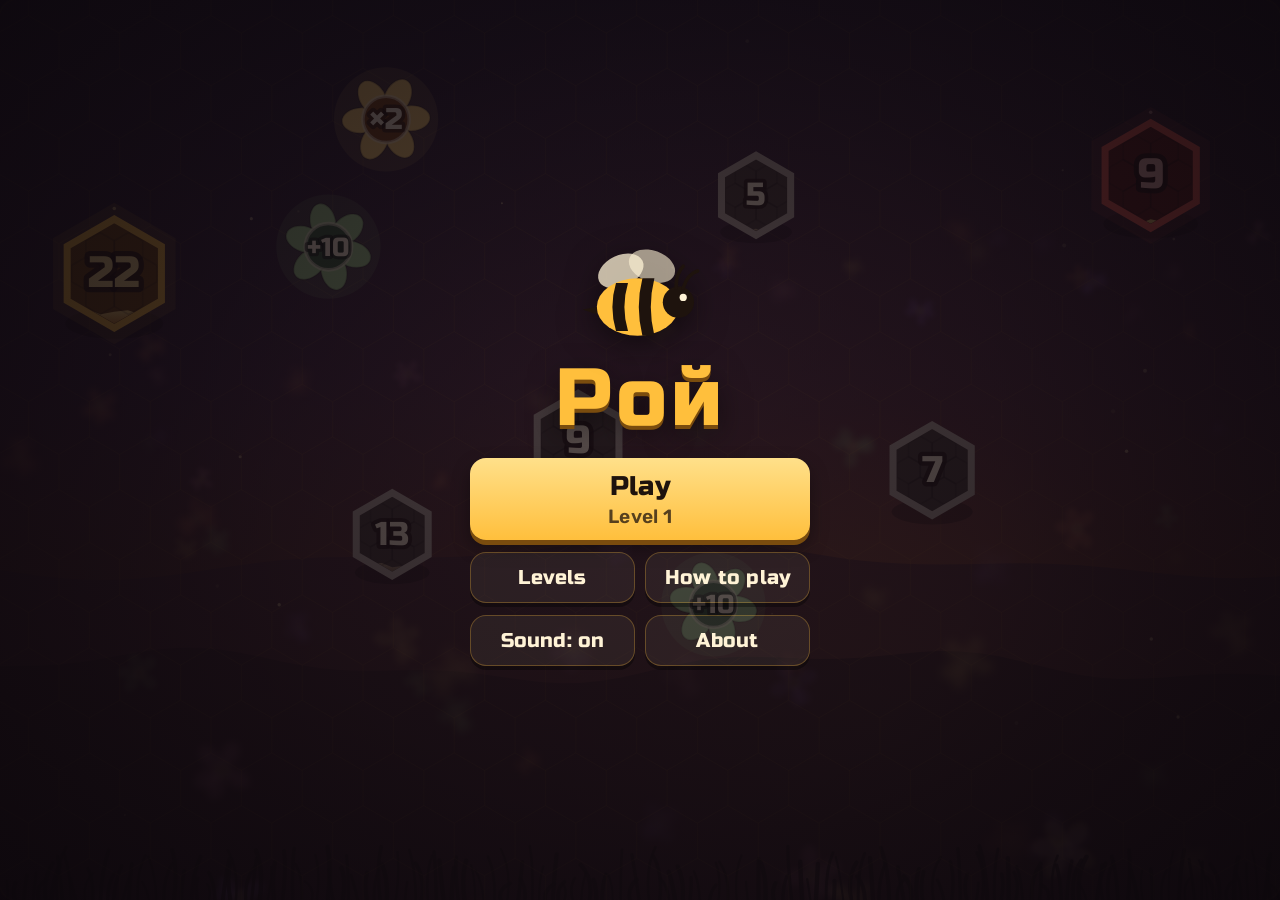
==== roy/index.html @ c1d27fa6 "Add Рой: installable offline web game in /roy Co-Authored-By: Claude Opus 5.5 <noreply@anthropic.com" ====
<!doctype html>
<html lang="ru">
<head>
<meta charset="utf-8">
<meta name="viewport" content="width=device-width, initial-scale=1, maximum-scale=1, user-scalable=no, viewport-fit=cover">
<meta name="theme-color" content="#1b1120">
<meta name="format-detection" content="telephone=no">
<link rel="manifest" href="manifest.webmanifest">
<link rel="icon" type="image/png" sizes="192x192" href="icons/icon-192.png">
<link rel="apple-touch-icon" href="icons/apple-touch-icon.png">
<meta name="apple-mobile-web-app-capable" content="yes">
<meta name="mobile-web-app-capable" content="yes">
<meta name="apple-mobile-web-app-status-bar-style" content="black-translucent">
<meta name="apple-mobile-web-app-title" content="Рой">
<title>Рой</title>
<style>
@font-face{font-family:'Rubik';font-style:normal;font-weight:300 900;font-display:swap;src:url(fonts/Rubik-cyrillic.woff2) format('woff2');unicode-range:U+0301, U+0400-045F, U+0490-0491, U+04B0-04B1, U+2116;}
@font-face{font-family:'Rubik';font-style:normal;font-weight:300 900;font-display:swap;src:url(fonts/Rubik-latin-ext.woff2) format('woff2');unicode-range:U+0100-02BA, U+02BD-02C5, U+02C7-02CC, U+02CE-02D7, U+02DD-02FF, U+0304, U+0308, U+0329, U+1D00-1DBF, U+1E00-1E9F, U+1EF2-1EFF, U+2020, U+20A0-20AB, U+20AD-20C4, U+2113, U+2C60-2C7F, U+A720-A7FF;}
@font-face{font-family:'Rubik';font-style:normal;font-weight:300 900;font-display:swap;src:url(fonts/Rubik-latin.woff2) format('woff2');unicode-range:U+0000-00FF, U+0131, U+0152-0153, U+02BB-02BC, U+02C6, U+02DA, U+02DC, U+0304, U+0308, U+0329, U+2000-206F, U+20AC, U+2122, U+2191, U+2193, U+2212, U+2215, U+FEFF, U+FFFD;}
@font-face{font-family:'Russo One';font-style:normal;font-weight:400;font-display:swap;src:url(fonts/RussoOne-cyrillic.woff2) format('woff2');unicode-range:U+0301, U+0400-045F, U+0490-0491, U+04B0-04B1, U+2116;}
@font-face{font-family:'Russo One';font-style:normal;font-weight:400;font-display:swap;src:url(fonts/RussoOne-latin-ext.woff2) format('woff2');unicode-range:U+0100-02BA, U+02BD-02C5, U+02C7-02CC, U+02CE-02D7, U+02DD-02FF, U+0304, U+0308, U+0329, U+1D00-1DBF, U+1E00-1E9F, U+1EF2-1EFF, U+2020, U+20A0-20AB, U+20AD-20C4, U+2113, U+2C60-2C7F, U+A720-A7FF;}
@font-face{font-family:'Russo One';font-style:normal;font-weight:400;font-display:swap;src:url(fonts/RussoOne-latin.woff2) format('woff2');unicode-range:U+0000-00FF, U+0131, U+0152-0153, U+02BB-02BC, U+02C6, U+02DA, U+02DC, U+0304, U+0308, U+0329, U+2000-206F, U+20AC, U+2122, U+2191, U+2193, U+2212, U+2215, U+FEFF, U+FFFD;}
:root{
  color-scheme:dark;
  --bg:#1b1120; --bg2:#2a1824; --warm:#4a2a18;
  --amber:#ffbf3c; --amber-hi:#ffe08a; --amber-deep:#7a4c0e;
  --coral:#ff5f4f; --coral-deep:#6a1d18;
  --violet:#b27dff; --grey:#b9ad9f;
  --sage:#9fd08a; --sage-deep:#2f5a33;
  --cream:#fff3d6; --ink:#1e130d;
  --panel:rgba(32,19,16,.9); --panel-line:rgba(255,191,60,.28);
  --font-display:"Russo One","Arial Black",Impact,sans-serif;
  --font-body:Rubik,"Trebuchet MS","Segoe UI",Roboto,sans-serif;
  --sat:env(safe-area-inset-top,0px); --sab:env(safe-area-inset-bottom,0px);
  --sal:max(16px,env(safe-area-inset-left,0px)); --sar:max(16px,env(safe-area-inset-right,0px));
  --ui:clamp(13px,1.1vmin + 9px,19px);
}
*{box-sizing:border-box}
html,body{height:100%;margin:0;padding:0;overflow:hidden;background:var(--bg);overscroll-behavior:none}
body{position:fixed;inset:0;touch-action:none;user-select:none;-webkit-user-select:none;-webkit-touch-callout:none;-webkit-tap-highlight-color:transparent;
  font-family:var(--font-body);font-size:var(--ui);color:var(--cream)}
button{font:inherit;color:inherit;-webkit-tap-highlight-color:transparent;touch-action:manipulation}
#cv{position:fixed;inset:0;width:100%;height:100%;display:block;touch-action:none}
.hide{display:none!important}

/* HUD */
#hud{position:fixed;top:0;left:0;right:0;z-index:3;display:flex;align-items:center;gap:12px;pointer-events:none;
  padding:calc(var(--sat) + 8px) var(--sar) 8px var(--sal);background:linear-gradient(to bottom,rgba(18,10,14,.78),rgba(18,10,14,0))}
.ibtn{pointer-events:auto;flex:none;width:clamp(40px,4.5vmin + 22px,52px);height:clamp(40px,4.5vmin + 22px,52px);border-radius:14px;border:1px solid var(--panel-line);background:var(--panel);
  color:var(--amber);display:grid;place-items:center;cursor:pointer;transition:transform .08s}
.ibtn:active{transform:scale(.92)}
.ibtn svg{width:46%;height:46%}
.hinfo{display:flex;flex-direction:column;line-height:1.1;min-width:0}
#hLevel{font-family:var(--font-display);font-size:1.12em;color:var(--amber);white-space:nowrap;text-shadow:0 2px 0 rgba(0,0,0,.4)}
#hTime{font-size:.82em;opacity:.8;white-space:nowrap;font-variant-numeric:tabular-nums}
#hTime.over{color:var(--coral);opacity:.9}
#bar{flex:1;min-width:60px;height:12px;border-radius:7px;overflow:hidden;display:flex;background:rgba(0,0,0,.4);box-shadow:inset 0 0 0 1px rgba(0,0,0,.4)}
#bar i{display:block;height:100%;transition:width .35s ease}
#barP{background:linear-gradient(var(--amber-hi),var(--amber))}
#barH{background:var(--violet)}
#barE{background:var(--coral)}

/* ability bar */
#dock{position:fixed;z-index:3;left:50%;transform:translateX(-50%);bottom:calc(var(--sab) + 8px);width:calc(100% - 24px);display:flex;flex-direction:column;align-items:center;gap:8px;pointer-events:none}
#dockRow{display:flex;align-items:center;justify-content:center;gap:12px;min-height:clamp(58px,6vmin + 30px,74px);width:100%}
/* the send-share button sits at the right; a matching spacer on the left keeps the abilities centred */
#dockRow::before{content:"";flex:none;width:var(--sendW)}
#dockMid{flex:1;min-width:0;display:flex;flex-wrap:wrap;align-items:center;justify-content:center;gap:12px}
#bSend{--sendW:clamp(58px,6vmin + 30px,74px);pointer-events:auto;flex:none;width:var(--sendW);height:var(--sendW);border-radius:50%;cursor:pointer;padding:0;
  border:2px solid var(--amber);background:radial-gradient(circle at 50% 35%,#4a2c14,#24150d);color:var(--cream);
  display:flex;flex-direction:column;align-items:center;justify-content:center;box-shadow:0 4px 12px rgba(0,0,0,.4);transition:transform .08s}
#bSend b{font-family:var(--font-display);font-size:1.15em;line-height:1;color:var(--amber-hi)}
#bSend small{font-size:.6em;margin-top:2px;opacity:.85}
#bSend:active{transform:scale(.92)}
#bSend:focus-visible{outline:3px solid var(--amber-hi);outline-offset:2px}
#dockRow{--sendW:clamp(58px,6vmin + 30px,74px)}
#abbar{display:flex;gap:clamp(10px,2vmin,18px)}
.ab{pointer-events:auto;position:relative;width:clamp(58px,6vmin + 30px,74px);height:clamp(58px,6vmin + 30px,74px);border-radius:50%;border:0;cursor:pointer;padding:0;
  background:radial-gradient(circle,#2d1b12 0 62%,transparent 63%),conic-gradient(var(--amber) calc(var(--p,1) * 1turn),rgba(255,255,255,.12) 0);
  display:flex;flex-direction:column;align-items:center;justify-content:center;transition:transform .08s,filter .2s;box-shadow:0 4px 12px rgba(0,0,0,.4)}
.ab svg{width:40%;height:40%;margin-top:-4px}
.ab b{font-weight:600;font-size:.62em;margin-top:1px;white-space:nowrap}
.ab:active{transform:scale(.92)}
.ab.cool{filter:saturate(.3) brightness(.8)}
.ab.armed{box-shadow:0 0 0 3px var(--amber-hi),0 0 22px rgba(255,191,60,.7);animation:armed .8s ease-in-out infinite alternate}
@keyframes armed{to{transform:scale(1.08)}}
@media (orientation:landscape) and (max-height:560px){
  #dock{left:auto;transform:none;right:var(--sar);top:calc(var(--sat) + 64px);bottom:calc(var(--sab) + 8px);width:clamp(150px,22vw,200px);justify-content:center}
  #dockRow{flex-direction:column;min-height:0;gap:8px;--sendW:54px}
  #dockRow::before{display:none}
  #dockMid{flex:none;flex-direction:column;gap:8px}
  #abbar{flex-direction:column;gap:8px}
  .ab{width:54px;height:54px}
}

#bX2{pointer-events:auto;max-width:240px;line-height:1.15}
#tip{width:min(360px,100%);padding:10px 14px;border-radius:14px;
  background:var(--panel);border:1px solid rgba(159,208,138,.4);text-align:center;line-height:1.35;font-size:.92em;pointer-events:none;transition:opacity .6s}
#tip.fade{opacity:0}
@media (orientation:landscape) and (max-height:560px){ #tip{font-size:.8em;padding:8px 10px} }
#toast{position:fixed;z-index:4;left:50%;top:calc(var(--sat) + 74px);transform:translate(-50%,-8px);padding:8px 14px;border-radius:12px;background:var(--panel);
  border:1px solid var(--panel-line);font-weight:600;opacity:0;pointer-events:none;transition:opacity .2s,transform .2s;white-space:nowrap}
#toast.show{opacity:1;transform:translate(-50%,0)}

/* buttons */
.btn{display:flex;flex-direction:column;align-items:center;justify-content:center;gap:2px;width:100%;min-height:50px;padding:12px 18px;border-radius:16px;border:0;cursor:pointer;
  font-family:var(--font-display);font-size:1.08em;letter-spacing:.01em;background:linear-gradient(var(--amber-hi),var(--amber));color:var(--ink);
  box-shadow:0 5px 0 var(--amber-deep),0 8px 18px rgba(0,0,0,.35);transition:transform .08s,box-shadow .08s}
.btn:active{transform:translateY(3px);box-shadow:0 2px 0 var(--amber-deep),0 4px 10px rgba(0,0,0,.35)}
.btn.sec{background:rgba(255,243,214,.06);color:var(--cream);border:1px solid var(--panel-line);box-shadow:0 4px 0 rgba(0,0,0,.35)}
.btn.sec:active{box-shadow:0 1px 0 rgba(0,0,0,.35)}
.btn.rw{width:auto;min-height:44px;padding:10px 16px;font-size:.92em;background:linear-gradient(#bff0a6,var(--sage));box-shadow:0 4px 0 var(--sage-deep),0 8px 18px rgba(0,0,0,.35)}
.btn small{font-family:var(--font-body);font-size:.7em;font-weight:600;opacity:.75}
.row{display:flex;gap:10px;width:100%}

/* screens */
.scr{position:fixed;inset:0;z-index:10;display:none;align-items:center;justify-content:center;
  padding:calc(var(--sat) + 12px) var(--sar) calc(var(--sab) + 12px) var(--sal)}
.scr.show{display:flex;animation:fadein .25s ease-out}
@keyframes fadein{from{opacity:0}}
.modal{background:rgba(12,6,12,.6)}
.card{width:min(360px,100%);max-height:100%;overflow:auto;padding:24px 20px 20px;border-radius:22px;text-align:center;display:flex;flex-direction:column;gap:12px;align-items:center;
  background:linear-gradient(165deg,#3d2617,#231427 75%);border:1px solid var(--panel-line);box-shadow:0 24px 60px rgba(0,0,0,.55);animation:pop .3s cubic-bezier(.2,1.4,.5,1)}
@keyframes pop{from{transform:scale(.85);opacity:0}}
.card h2{margin:0;font:1.7em/1.1 var(--font-display);color:var(--amber)}
.card.lose h2{color:var(--coral)}
.card p{margin:0;opacity:.85;line-height:1.35}
.badge{font-family:var(--font-display);font-size:.8em;padding:5px 12px;border-radius:99px;background:var(--sage);color:var(--ink)}
#iIcon{width:110px;height:110px}
#iSvg{width:84px;height:84px;color:var(--amber)}
#iSvg svg{width:100%;height:100%}

#sMenu{background:radial-gradient(ellipse at 50% 45%,rgba(24,14,22,.72),rgba(12,7,12,.9))}
.menuwrap{width:min(340px,100%);display:flex;flex-direction:column;align-items:center;gap:12px}
.logo{display:flex;flex-direction:column;align-items:center;margin-bottom:6px}
.logo svg{width:clamp(90px,16vmin,150px);height:auto;animation:bob 2.4s ease-in-out infinite;filter:drop-shadow(0 8px 16px rgba(0,0,0,.5))}
@keyframes bob{50%{transform:translateY(-8px) rotate(-3deg)}}
.logo h1{margin:4px 0 0;font:clamp(48px,9vmin,84px)/1 var(--font-display);color:var(--amber);letter-spacing:.04em;text-shadow:0 4px 0 var(--amber-deep),0 10px 30px rgba(0,0,0,.5)}
.btn.big{min-height:68px;font-size:1.45em}
@media (orientation:landscape) and (max-height:560px){
  .menuwrap{width:min(560px,100%);display:grid;grid-template-columns:1fr 1fr;align-items:center;gap:10px 18px}
  .logo{grid-row:1 / span 3}
  .card{padding:16px;gap:8px}
  .card h2{font-size:1.4em}
}

.panel{flex-direction:column;justify-content:flex-start;background:linear-gradient(rgba(20,12,16,.94),rgba(27,17,32,.97));gap:10px}
.panel header{width:min(560px,100%);display:flex;align-items:center;gap:12px;flex:none}
.panel header h2{margin:0;font:1.4em var(--font-display);color:var(--amber);flex:1}
.scroll{touch-action:pan-y;overflow-y:auto;-webkit-overflow-scrolling:touch;overscroll-behavior:contain;width:min(560px,100%);flex:1;min-height:0;scrollbar-width:thin;scrollbar-color:rgba(255,191,60,.35) transparent}
.scroll::-webkit-scrollbar{width:6px}.scroll::-webkit-scrollbar-thumb{background:rgba(255,191,60,.35);border-radius:3px}
#lvStars{font-family:var(--font-display);color:var(--amber-hi);white-space:nowrap}

.grid{display:grid;grid-template-columns:repeat(4,1fr);gap:6px 4px;padding:6px 6px 60px}
.cell{position:relative;aspect-ratio:1/0.9;border:0;padding:0;cursor:pointer;background:none}
.cell:nth-child(4n+2),.cell:nth-child(4n+4){transform:translateY(50%)}
.cell .hx{position:absolute;inset:0;clip-path:polygon(25% 2%,75% 2%,100% 50%,75% 98%,25% 98%,0 50%);background:linear-gradient(160deg,var(--amber-hi),var(--amber) 55%,#d48c1c);
  display:flex;flex-direction:column;align-items:center;justify-content:center;color:var(--ink);transition:transform .1s}
.cell:active .hx{transform:scale(.92)}
.cell .num{font:clamp(18px,3.4vmin + 6px,28px)/1 var(--font-display)}
.cell .st{display:flex;gap:1px;margin-top:3px}
.cell .st svg{width:clamp(10px,1.6vmin + 4px,15px);height:auto}
.cell.locked .hx{background:linear-gradient(160deg,#4d4038,#2f2622);color:rgba(255,243,214,.35)}
.cell.cur .hx{background:linear-gradient(160deg,#fff4c4,var(--amber-hi) 60%,var(--amber));box-shadow:none;animation:cur 1.2s ease-in-out infinite alternate}
@keyframes cur{to{filter:brightness(1.15)}}

.stars{display:flex;gap:10px;justify-content:center;height:64px;align-items:flex-end}
.stars svg{width:54px;height:54px;transform:scale(0);transition:transform .35s cubic-bezier(.2,1.8,.5,1)}
.stars svg:nth-child(2){width:64px;height:64px}
.stars svg.on{transform:scale(1)}
#wList{list-style:none;margin:0;padding:0;font-size:.9em;text-align:left;display:flex;flex-direction:column;gap:4px}
#wList li{opacity:.55}#wList li.ok{opacity:1}
#wList li::before{content:'✗';display:inline-block;width:1.4em;color:var(--coral)}
#wList li.ok::before{content:'✓';color:var(--sage)}

.hitem{display:flex;gap:12px;align-items:flex-start;padding:10px 4px;border-bottom:1px solid rgba(255,191,60,.12)}
.hitem canvas,.hitem .sv{flex:none;width:52px;height:52px;color:var(--amber)}
.hitem .sv svg{width:100%;height:100%}
.hitem h3{margin:0 0 2px;font:1em var(--font-display);color:var(--amber-hi)}
.hitem p{margin:0;line-height:1.35;opacity:.88;font-size:.92em}
.hsec{font:1.05em var(--font-display);color:var(--amber);margin:16px 4px 2px}
#licText{white-space:pre-wrap;font:12px/1.4 ui-monospace,Consolas,monospace;background:rgba(0,0,0,.3);padding:12px;border-radius:10px;margin:10px 0 40px;opacity:.85;user-select:text;-webkit-user-select:text}
.about p{line-height:1.45}

#curtain{position:fixed;inset:0;z-index:20;pointer-events:none;opacity:0;background:radial-gradient(circle at 50% 50%,#3d2617,#120a10);transition:opacity .22s}
#curtain.on{opacity:1;pointer-events:auto}
@media (prefers-reduced-motion:reduce){*{animation-duration:.01s!important;transition-duration:.01s!important}}
</style>
<script>window.__sdkPromise = Promise.resolve(false);</script>
</head>
<body>
<canvas id="cv"></canvas>

<div id="hud" class="hide">
  <button id="bPause" class="ibtn" type="button" data-i18n-label="paused"><svg viewBox="0 0 24 24" fill="currentColor"><rect x="5" y="4" width="5" height="16" rx="1.5"/><rect x="14" y="4" width="5" height="16" rx="1.5"/></svg></button>
  <div class="hinfo"><div id="hLevel"></div><div id="hTime"></div></div>
  <div id="bar"><i id="barP"></i><i id="barH"></i><i id="barE"></i></div>
</div>

<div id="dock" class="hide">
  <div id="tip" class="hide"></div>
  <div id="dockRow">
  <div id="dockMid">
  <button id="bX2" class="btn rw hide" type="button" data-i18n="rw_x2"></button>
  <div id="abbar">
  <button class="ab" id="ab_honey" type="button"><svg viewBox="0 0 24 24" fill="#ffbf3c"><path d="M12 2c3 4.5 6 8 6 11.5A6 6 0 0 1 6 13.5C6 10 9 6.5 12 2z"/><path d="M9.5 14a2.5 2.5 0 0 0 2.5 2.5" stroke="#fff3d6" stroke-width="1.6" fill="none" stroke-linecap="round"/></svg><b data-i18n="ab_honey"></b></button>
  <button class="ab" id="ab_boost" type="button"><svg viewBox="0 0 24 24" fill="#ffe08a"><path d="M13 2L4 14h6l-1 8 9-12h-6z"/></svg><b data-i18n="ab_boost"></b></button>
  <button class="ab" id="ab_smoke" type="button"><svg viewBox="0 0 24 24" fill="#d8cfc4"><circle cx="8" cy="14" r="5"/><circle cx="15" cy="11" r="6"/><circle cx="17" cy="17" r="4"/></svg><b data-i18n="ab_smoke"></b></button>
  </div>
  </div>
  <button id="bSend" type="button"><b id="bSendPct">50%</b><small data-i18n="send"></small></button>
  </div>
</div>
<div id="toast"></div>

<section id="sMenu" class="scr">
  <div class="menuwrap">
    <div class="logo">
      <svg viewBox="0 0 120 100" aria-hidden="true">
        <ellipse cx="44" cy="30" rx="20" ry="13" fill="#fff3d6" opacity=".75" transform="rotate(-25 44 30)"/>
        <ellipse cx="70" cy="26" rx="20" ry="13" fill="#fff3d6" opacity=".6" transform="rotate(20 70 26)"/>
        <ellipse cx="58" cy="60" rx="34" ry="24" fill="#ffbf3c"/>
        <path d="M40 40 q-6 20 0 40 h10 q-6 -20 0 -40z M62 36 q-6 24 0 48 h10 q-6 -24 0 -48z" fill="#1e130d"/>
        <circle cx="92" cy="56" r="13" fill="#1e130d"/>
        <circle cx="96" cy="52" r="3" fill="#fff3d6"/>
        <path d="M24 60 l-12 2 l12 4z" fill="#1e130d"/>
        <path d="M96 44 q4 -12 12 -14 M90 44 q0 -12 6 -18" stroke="#1e130d" stroke-width="3" fill="none" stroke-linecap="round"/>
      </svg>
      <h1 data-title></h1>
    </div>
    <button id="mPlay" class="btn big" type="button"><span data-i18n="play"></span><small id="mLvl"></small></button>
    <div class="row"><button id="mLevels" class="btn sec" type="button" data-i18n="levels"></button><button id="mHow" class="btn sec" type="button" data-i18n="howto"></button></div>
    <div class="row"><button id="mSound" class="btn sec" type="button"></button><button id="mAbout" class="btn sec" type="button" data-i18n="about"></button></div>
  </div>
</section>

<section id="sLevels" class="scr panel">
  <header><button id="lvBack" class="ibtn" type="button" data-i18n-label="back"><svg viewBox="0 0 24 24" fill="none" stroke="currentColor" stroke-width="3" stroke-linecap="round" stroke-linejoin="round"><path d="M15 5l-7 7 7 7"/></svg></button><h2 data-i18n="levels"></h2><span id="lvStars"></span></header>
  <div id="lvGrid" class="scroll grid"></div>
</section>

<section id="sPause" class="scr modal"><div class="card">
  <h2 data-i18n="paused"></h2>
  <button id="pResume" class="btn" type="button" data-i18n="resume"></button>
  <div class="row"><button id="pRestart" class="btn sec" type="button" data-i18n="restart"></button><button id="pLevels" class="btn sec" type="button" data-i18n="levels"></button></div>
  <div class="row"><button id="pHow" class="btn sec" type="button" data-i18n="howto"></button><button id="pSound" class="btn sec" type="button"></button></div>
</div></section>

<section id="sWin" class="scr modal"><div class="card">
  <h2 data-i18n="win"></h2>
  <div class="stars" id="wStars"></div>
  <ul id="wList"></ul>
  <p id="wTime"></p>
  <button id="wNext" class="btn" type="button" data-i18n="next"></button>
  <div class="row"><button id="wRetry" class="btn sec" type="button" data-i18n="retry"></button><button id="wLevels" class="btn sec" type="button" data-i18n="levels"></button></div>
</div></section>

<section id="sLose" class="scr modal"><div class="card lose">
  <h2 data-i18n="lose"></h2>
  <p data-i18n="lose_text"></p>
  <button id="lCont" class="btn rw" type="button" data-i18n="rw_continue"></button>
  <button id="lRetry" class="btn" type="button" data-i18n="retry"></button>
  <button id="lLevels" class="btn sec" type="button" data-i18n="levels"></button>
</div></section>

<section id="sIntro" class="scr modal"><div class="card">
  <div class="badge" data-i18n="new"></div>
  <canvas id="iIcon" width="220" height="220"></canvas>
  <div id="iSvg" class="hide"></div>
  <h2 id="iTitle"></h2>
  <p id="iText"></p>
  <button id="iOk" class="btn" type="button" data-i18n="got_it"></button>
</div></section>

<section id="sHelp" class="scr panel">
  <header><button id="hBack" class="ibtn" type="button" data-i18n-label="back"><svg viewBox="0 0 24 24" fill="none" stroke="currentColor" stroke-width="3" stroke-linecap="round" stroke-linejoin="round"><path d="M15 5l-7 7 7 7"/></svg></button><h2 data-i18n="howto"></h2></header>
  <div id="helpBody" class="scroll"></div>
</section>

<section id="sAbout" class="scr panel">
  <header><button id="aBack" class="ibtn" type="button" data-i18n-label="back"><svg viewBox="0 0 24 24" fill="none" stroke="currentColor" stroke-width="3" stroke-linecap="round" stroke-linejoin="round"><path d="M15 5l-7 7 7 7"/></svg></button><h2 data-i18n="about"></h2></header>
  <div class="scroll about">
    <p><b data-title></b> — <span data-i18n="about_text"></span></p>
    <h3 class="hsec" data-i18n="about_fonts"></h3>
    <p>Russo One © 2011–2012 Jovanny Lemonad<br>Rubik © 2015 The Rubik Project Authors</p>
    <p data-i18n="about_lic"></p>
    <button id="aLic" class="btn sec" type="button" data-i18n="show_lic"></button>
    <pre id="licText" class="hide"></pre>
  </div>
</section>

<div id="curtain"></div>

<script src="license.js"></script>
<script src="platform.js"></script>
<script src="i18n.js"></script>
<script src="audio.js"></script>
<script src="game.js"></script>
<script>
if ('serviceWorker' in navigator && (location.protocol === 'https:' || location.hostname === 'localhost')) {
  window.addEventListener('load', function () { navigator.serviceWorker.register('sw.js').catch(function () {}); });
}
</script>
</body>
</html>
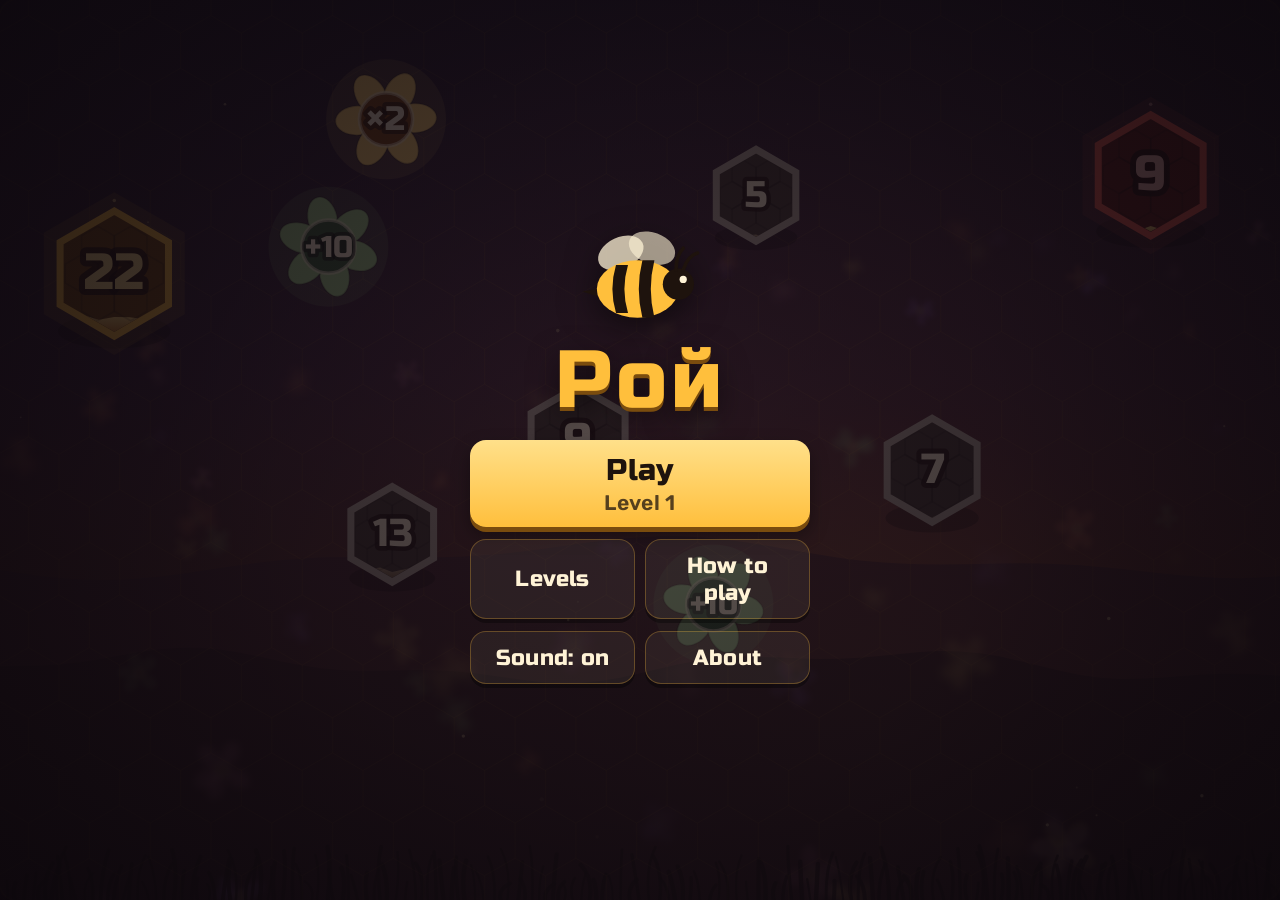
==== commit 5db25c21: "Рой: bigger in-game visuals, send-share button, capture sound, easier levels Co-Authored-By: Claude " ====
--- a/roy/index.html
+++ b/roy/index.html
@@ -33,7 +33,9 @@
   --font-body:Rubik,"Trebuchet MS","Segoe UI",Roboto,sans-serif;
   --sat:env(safe-area-inset-top,0px); --sab:env(safe-area-inset-bottom,0px);
   --sal:max(16px,env(safe-area-inset-left,0px)); --sar:max(16px,env(safe-area-inset-right,0px));
-  --ui:clamp(13px,1.1vmin + 9px,19px);
+  --ui:clamp(14px,1.2vmin + 10px,21px);
+  /* round action buttons (abilities, send share); stays above the 48dp touch minimum */
+  --btnD:clamp(64px,6.5vmin + 33px,82px);
 }
 *{box-sizing:border-box}
 html,body{height:100%;margin:0;padding:0;overflow:hidden;background:var(--bg);overscroll-behavior:none}
@@ -46,15 +48,15 @@
 /* HUD */
 #hud{position:fixed;top:0;left:0;right:0;z-index:3;display:flex;align-items:center;gap:12px;pointer-events:none;
   padding:calc(var(--sat) + 8px) var(--sar) 8px var(--sal);background:linear-gradient(to bottom,rgba(18,10,14,.78),rgba(18,10,14,0))}
-.ibtn{pointer-events:auto;flex:none;width:clamp(40px,4.5vmin + 22px,52px);height:clamp(40px,4.5vmin + 22px,52px);border-radius:14px;border:1px solid var(--panel-line);background:var(--panel);
+.ibtn{pointer-events:auto;flex:none;width:clamp(44px,5vmin + 24px,58px);height:clamp(44px,5vmin + 24px,58px);border-radius:14px;border:1px solid var(--panel-line);background:var(--panel);
   color:var(--amber);display:grid;place-items:center;cursor:pointer;transition:transform .08s}
 .ibtn:active{transform:scale(.92)}
 .ibtn svg{width:46%;height:46%}
 .hinfo{display:flex;flex-direction:column;line-height:1.1;min-width:0}
 #hLevel{font-family:var(--font-display);font-size:1.12em;color:var(--amber);white-space:nowrap;text-shadow:0 2px 0 rgba(0,0,0,.4)}
-#hTime{font-size:.82em;opacity:.8;white-space:nowrap;font-variant-numeric:tabular-nums}
+#hTime{font-size:.9em;opacity:.85;white-space:nowrap;font-variant-numeric:tabular-nums}
 #hTime.over{color:var(--coral);opacity:.9}
-#bar{flex:1;min-width:60px;height:12px;border-radius:7px;overflow:hidden;display:flex;background:rgba(0,0,0,.4);box-shadow:inset 0 0 0 1px rgba(0,0,0,.4)}
+#bar{flex:1;min-width:60px;height:14px;border-radius:8px;overflow:hidden;display:flex;background:rgba(0,0,0,.4);box-shadow:inset 0 0 0 1px rgba(0,0,0,.4)}
 #bar i{display:block;height:100%;transition:width .35s ease}
 #barP{background:linear-gradient(var(--amber-hi),var(--amber))}
 #barH{background:var(--violet)}
@@ -62,20 +64,20 @@
 
 /* ability bar */
 #dock{position:fixed;z-index:3;left:50%;transform:translateX(-50%);bottom:calc(var(--sab) + 8px);width:calc(100% - 24px);display:flex;flex-direction:column;align-items:center;gap:8px;pointer-events:none}
-#dockRow{display:flex;align-items:center;justify-content:center;gap:12px;min-height:clamp(58px,6vmin + 30px,74px);width:100%}
+#dockRow{display:flex;align-items:center;justify-content:center;gap:12px;min-height:var(--btnD);width:100%}
 /* the send-share button sits at the right; a matching spacer on the left keeps the abilities centred */
 #dockRow::before{content:"";flex:none;width:var(--sendW)}
 #dockMid{flex:1;min-width:0;display:flex;flex-wrap:wrap;align-items:center;justify-content:center;gap:12px}
-#bSend{--sendW:clamp(58px,6vmin + 30px,74px);pointer-events:auto;flex:none;width:var(--sendW);height:var(--sendW);border-radius:50%;cursor:pointer;padding:0;
+#bSend{--sendW:var(--btnD);pointer-events:auto;flex:none;width:var(--sendW);height:var(--sendW);border-radius:50%;cursor:pointer;padding:0;
   border:2px solid var(--amber);background:radial-gradient(circle at 50% 35%,#4a2c14,#24150d);color:var(--cream);
   display:flex;flex-direction:column;align-items:center;justify-content:center;box-shadow:0 4px 12px rgba(0,0,0,.4);transition:transform .08s}
 #bSend b{font-family:var(--font-display);font-size:1.15em;line-height:1;color:var(--amber-hi)}
 #bSend small{font-size:.6em;margin-top:2px;opacity:.85}
 #bSend:active{transform:scale(.92)}
 #bSend:focus-visible{outline:3px solid var(--amber-hi);outline-offset:2px}
-#dockRow{--sendW:clamp(58px,6vmin + 30px,74px)}
+#dockRow{--sendW:var(--btnD)}
 #abbar{display:flex;gap:clamp(10px,2vmin,18px)}
-.ab{pointer-events:auto;position:relative;width:clamp(58px,6vmin + 30px,74px);height:clamp(58px,6vmin + 30px,74px);border-radius:50%;border:0;cursor:pointer;padding:0;
+.ab{pointer-events:auto;position:relative;width:var(--btnD);height:var(--btnD);border-radius:50%;border:0;cursor:pointer;padding:0;
   background:radial-gradient(circle,#2d1b12 0 62%,transparent 63%),conic-gradient(var(--amber) calc(var(--p,1) * 1turn),rgba(255,255,255,.12) 0);
   display:flex;flex-direction:column;align-items:center;justify-content:center;transition:transform .08s,filter .2s;box-shadow:0 4px 12px rgba(0,0,0,.4)}
 .ab svg{width:40%;height:40%;margin-top:-4px}
@@ -86,14 +88,14 @@
 @keyframes armed{to{transform:scale(1.08)}}
 @media (orientation:landscape) and (max-height:560px){
   #dock{left:auto;transform:none;right:var(--sar);top:calc(var(--sat) + 64px);bottom:calc(var(--sab) + 8px);width:clamp(150px,22vw,200px);justify-content:center}
-  #dockRow{flex-direction:column;min-height:0;gap:8px;--sendW:54px}
+  #dockRow{flex-direction:column;min-height:0;gap:8px;--sendW:58px}
   #dockRow::before{display:none}
   #dockMid{flex:none;flex-direction:column;gap:8px}
   #abbar{flex-direction:column;gap:8px}
-  .ab{width:54px;height:54px}
+  .ab{width:58px;height:58px}
 }
 
-#bX2{pointer-events:auto;max-width:240px;line-height:1.15}
+#bX2{pointer-events:auto;max-width:260px;line-height:1.15;font-size:.9em;white-space:nowrap}
 #tip{width:min(360px,100%);padding:10px 14px;border-radius:14px;
   background:var(--panel);border:1px solid rgba(159,208,138,.4);text-align:center;line-height:1.35;font-size:.92em;pointer-events:none;transition:opacity .6s}
 #tip.fade{opacity:0}
